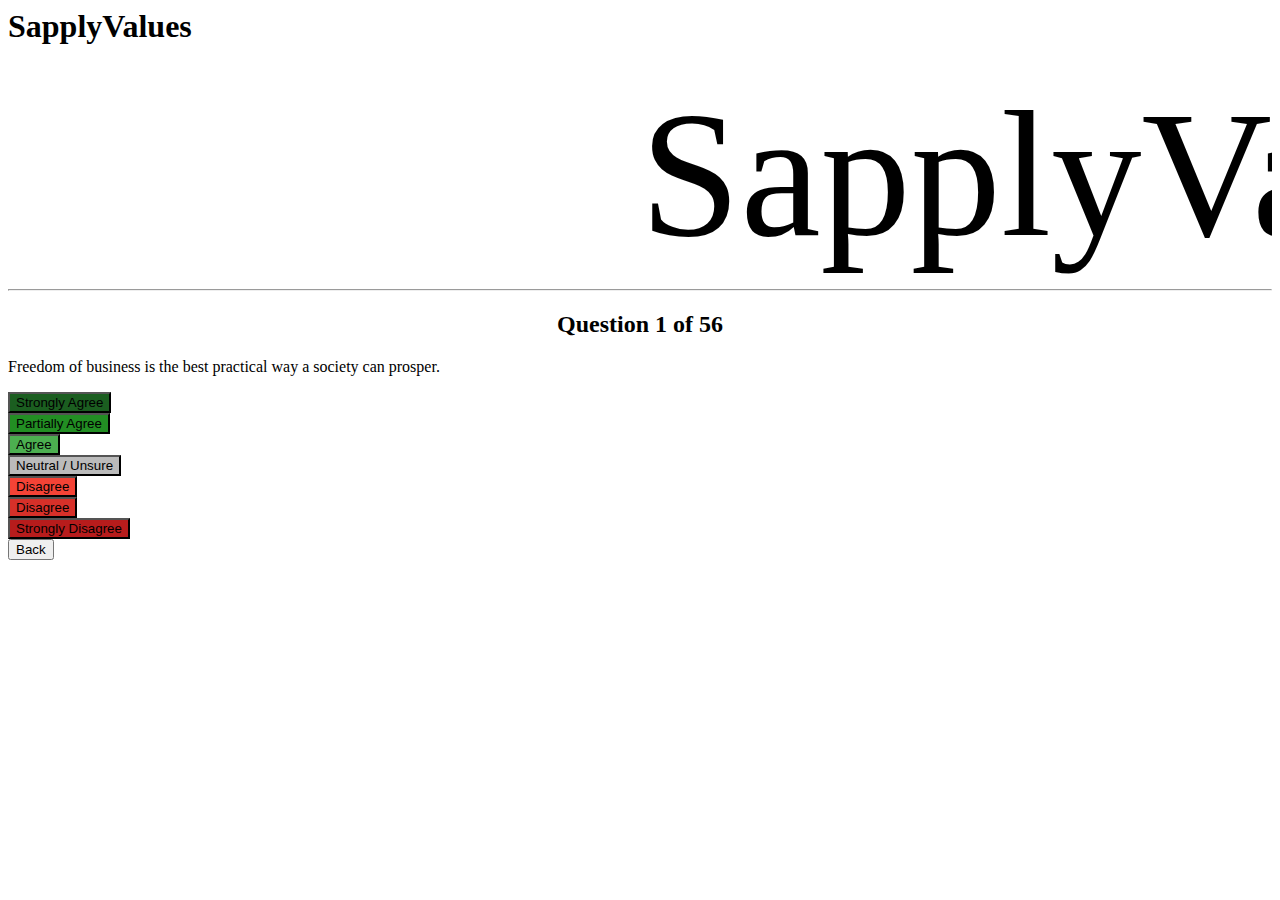
==== quiz.html @ 65eebc16 "Update quiz.html" ====
<head>
    <!-- Global site tag (gtag.js) - Google Analytics -->
    <script async src="https://www.googletagmanager.com/gtag/js?id=UA-99715444-7"></script>
    <script>
        window.dataLayer = window.dataLayer || [];
        function gtag() { dataLayer.push(arguments); }
        gtag('js', new Date());

        gtag('config', 'UA-99715444-7');
    </script>

    <meta charset="utf-8">
    <title>SapplyValues Quiz</title>

    <link href="https://fonts.googleapis.com/css?family=Montserrat:300,400,700|Roboto:400,700" rel="stylesheet">
    <link href='style.css' rel='stylesheet' type='text/css'>
    <link rel="icon" type="x-icon" href="icon.png">
    <link rel="shortcut icon" type="x-icon" href="icon.png">

    <script type="application/javascript" src="questions.js"></script>

    <script src="https://ajax.googleapis.com/ajax/libs/jquery/3.5.1/jquery.min.js"></script>
	<meta name="viewport" content="width=device-width, initial-scale=1.0">
</head>

<body>

	<h1 class="title">SapplyValues</h1>
    <svg id="svgHeader" style="width: 100%;" viewBox="0 0 112 19">
		<text x="50%" y="15" class="svgHeader">SapplyValues</text>
	</svg>
<hr>
<h2 style="text-align:center;" id="question-number">Loading...</h2>
<p class="question" id="question-text"></p>
<button class="button" onclick="next_question(1.0)" style="background-color: #1b5e20;">Strongly Agree</button> <br>
<button class="button" onclick="next_question(0.75)" style="background-color: #228e23;">Partially Agree</button> <br>
<button class="button" onclick="next_question(0.5)" style="background-color: #4caf50;">Agree</button> <br>
<button class="button" onclick="next_question(0)" style="background-color: #bbbbbb;">Neutral / Unsure</button> <br>
<button class="button" onclick="next_question(-0.5)" style="background-color: #f44336;">Disagree</button> <br>
<button class="button" onclick="next_question(-0.5)" style="background-color: #D63029;">Disagree</button> <br>
<button class="button" onclick="next_question(-1.0)" style="background-color: #b71c1c;">Strongly Disagree</button> <br>
<button class="small_button" onclick="prev_question()" id="back_button">Back</button>
<button class="small_button_off" id="back_button_off">Back</button><br>

<script>
    // variables
    var answers = new Object();     // Store user's answers
    var qn = 0; // Current question order


    // Populate questionsObject

    var questionsObject = new Object();     // Question objects with ID keys
    questions.forEach(populateQO);

    function populateQO(value) {
      questionsObject[value['id']] = value
    }


    // Populate & shuffle questionsOrder

    var questionsOrder = Object.keys(questionsObject); //Array of shuffled question IDs

    const urlParams = new URLSearchParams(window.location.search);
    if (urlParams.get("shuffle") == "true") {
        shuffleArray(questionsOrder);
    }

    function shuffleArray(array) {
      for (let i = array.length - 1; i > 0; i--) {
        const j = Math.floor(Math.random() * (i + 1));
        [array[i], array[j]] = [array[j], array[i]];
      }
    }

    // Question initialization

    init_question();

    function init_question() {
        $("#question-text").html(questionsObject[questionsOrder[qn]].question);
        $("#question-number").html("Question "+(qn + 1)+" of "+(questionsOrder.length));



        if (jQuery.isEmptyObject(answers)) {
            $('#back_button').hide()
            $('#back_button_off').show()
        } else {
            $('#back_button').show()
            $('#back_button_off').hide()
        }
    }


    // Next question

    function next_question(answer) {
        if (qn === questionsOrder.length) {
            return;
        }

        answers[questionsOrder[qn]] = answer;
        qn++;

        if (qn < questionsOrder.length) {
            init_question();
        } else {
            results();
        }
    }


    // Previous question

    function prev_question() {
        if (jQuery.isEmptyObject(answers)) {
            $('#back_button').hide()
            $('#back_button_off').show()
            return;
        }
        qn--;

        delete answers[questionsOrder[qn]];

        init_question();
    }


    // RESULTS

    function results() {

        window.sessionStorage.answers = JSON.stringify(answers);


        // Calculate final results
        pct = percentageCalculation();
        window.sessionStorage.percentages = JSON.stringify(pct);

        // prepare arguments
        var args = '?';
        for (const i in Object.keys(pct)) {
            effectName = Object.keys(pct)[i]
            args += `${effectName}=${pct[effectName]}`

            var cycle = parseInt(i)
            if (cycle+1 !== Object.keys(pct).length) {
                args += '&'
            }
        }
        //return;
        location.href = ((window.location.hostname == "sapplyvalues.github.io") ? `feedback.html` : `results.html`) + args

    }


    // Calculate percentage

    function percentageCalculation() {
        // calc max
        var max = new Object(); // Max possible scores
        var score = new Object(); // User scores
        var pct = new Object(); // Percentages/Score

        // prepare
        for (const id in answers) {
            for (const effectName in questionsObject[id].effects) {
                max[effectName] = 0
                score[effectName] = 0
            }
        }

        // get max & scores
        for (const id in answers) {
            // dismiss "don't know"
            if (answers[id] !== null) {
                for (const effectName in questionsObject[id].effects) {
                    max[effectName] += Math.abs(questionsObject[id].effects[effectName]);
                    score[effectName] += answers[id]*questionsObject[id].effects[effectName];
                }
            }
        }

        // calc score

        for (const i in Object.keys(max)) {
            effectName = Object.keys(max)[i]

            if (max[effectName] > 0) {
                pct[effectName] = (Math.round((score[effectName]*10/max[effectName]) * 100) / 100).toFixed(2);
            } else {
                pct[effectName] = 0
            }
        }

        return pct;
    }
</script>

</body>
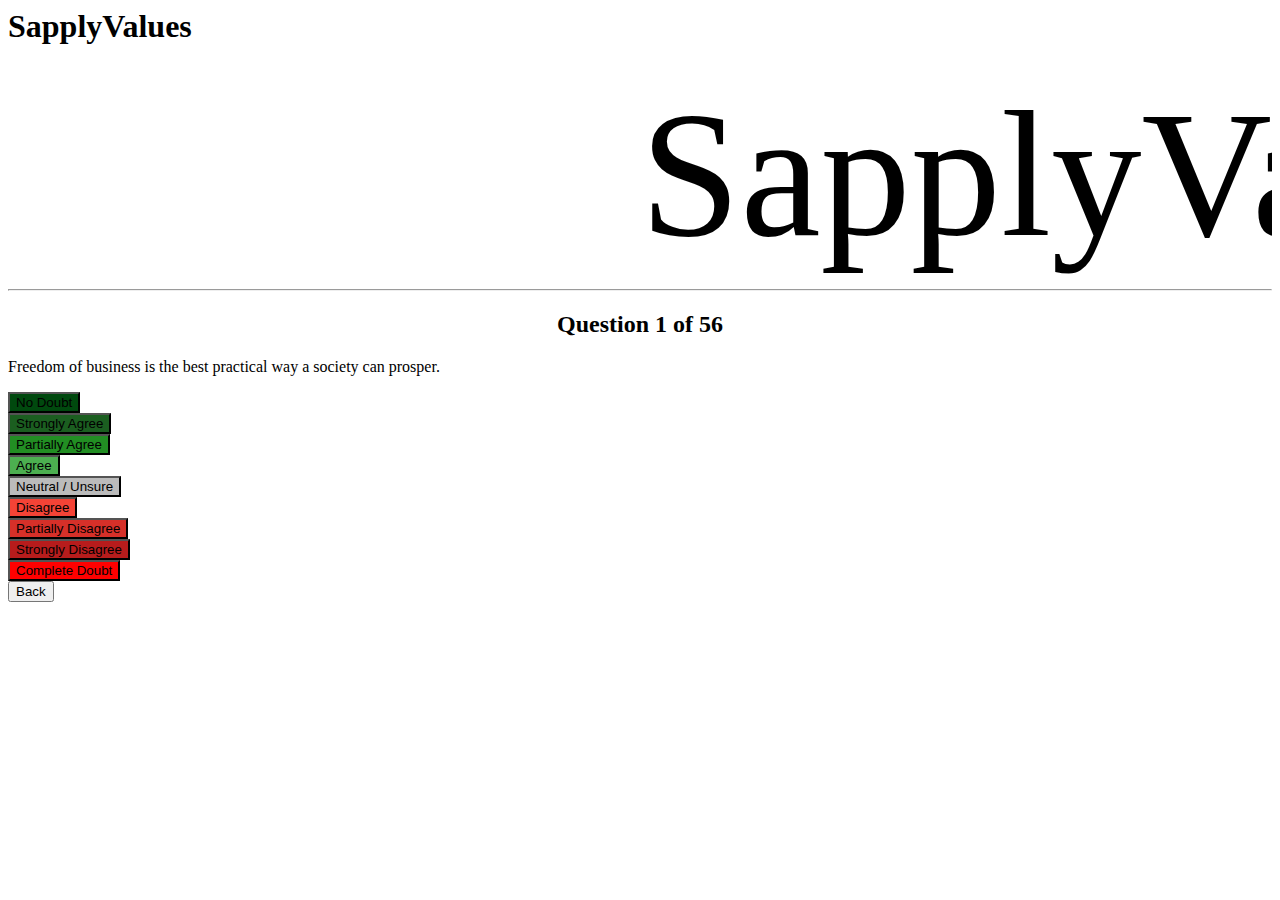
==== commit fd1fbf5e: "Update quiz.html" ====
--- a/quiz.html
+++ b/quiz.html
@@ -32,13 +32,15 @@
 <hr>
 <h2 style="text-align:center;" id="question-number">Loading...</h2>
 <p class="question" id="question-text"></p>
+<button class="button" onclick="next_question(2.0)" style="background-color: #00490e;">No Doubt</button> <br>
 <button class="button" onclick="next_question(1.0)" style="background-color: #1b5e20;">Strongly Agree</button> <br>
 <button class="button" onclick="next_question(0.75)" style="background-color: #228e23;">Partially Agree</button> <br>
 <button class="button" onclick="next_question(0.5)" style="background-color: #4caf50;">Agree</button> <br>
 <button class="button" onclick="next_question(0)" style="background-color: #bbbbbb;">Neutral / Unsure</button> <br>
 <button class="button" onclick="next_question(-0.5)" style="background-color: #f44336;">Disagree</button> <br>
-<button class="button" onclick="next_question(-0.5)" style="background-color: #D63029;">Disagree</button> <br>
+<button class="button" onclick="next_question(-0.75)" style="background-color: #D63029;">Partially Disagree</button> <br>
 <button class="button" onclick="next_question(-1.0)" style="background-color: #b71c1c;">Strongly Disagree</button> <br>
+<button class="button" onclick="next_question(-2.0)" style="background-color: #ff0000;">Complete Doubt</button> <br>
 <button class="small_button" onclick="prev_question()" id="back_button">Back</button>
 <button class="small_button_off" id="back_button_off">Back</button><br>
 
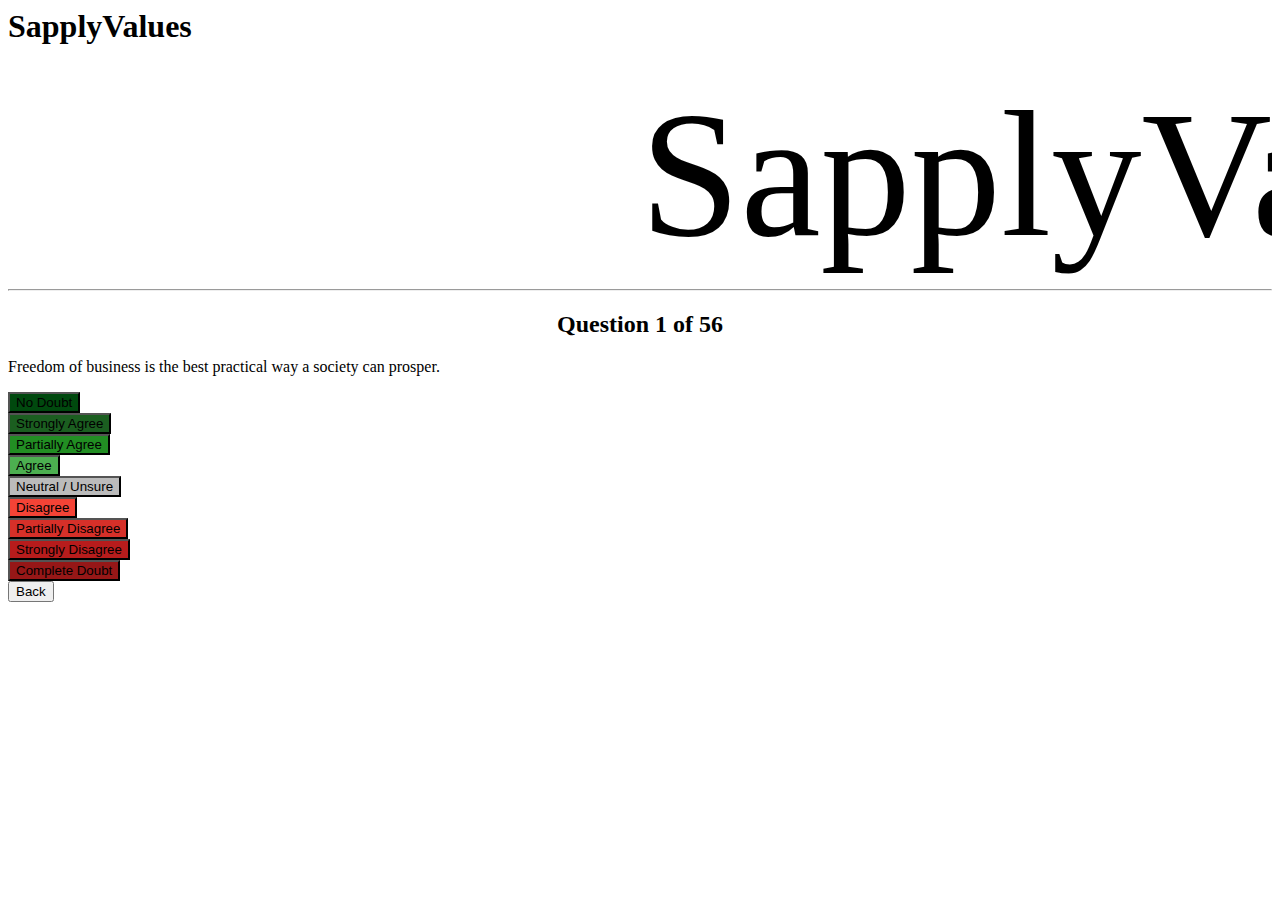
==== commit a2b78c5f: "Update quiz.html" ====
--- a/quiz.html
+++ b/quiz.html
@@ -40,7 +40,7 @@
 <button class="button" onclick="next_question(-0.5)" style="background-color: #f44336;">Disagree</button> <br>
 <button class="button" onclick="next_question(-0.75)" style="background-color: #D63029;">Partially Disagree</button> <br>
 <button class="button" onclick="next_question(-1.0)" style="background-color: #b71c1c;">Strongly Disagree</button> <br>
-<button class="button" onclick="next_question(-2.0)" style="background-color: #ff0000;">Complete Doubt</button> <br>
+<button class="button" onclick="next_question(-2.0)" style="background-color: #961717;">Complete Doubt</button> <br>
 <button class="small_button" onclick="prev_question()" id="back_button">Back</button>
 <button class="small_button_off" id="back_button_off">Back</button><br>
 
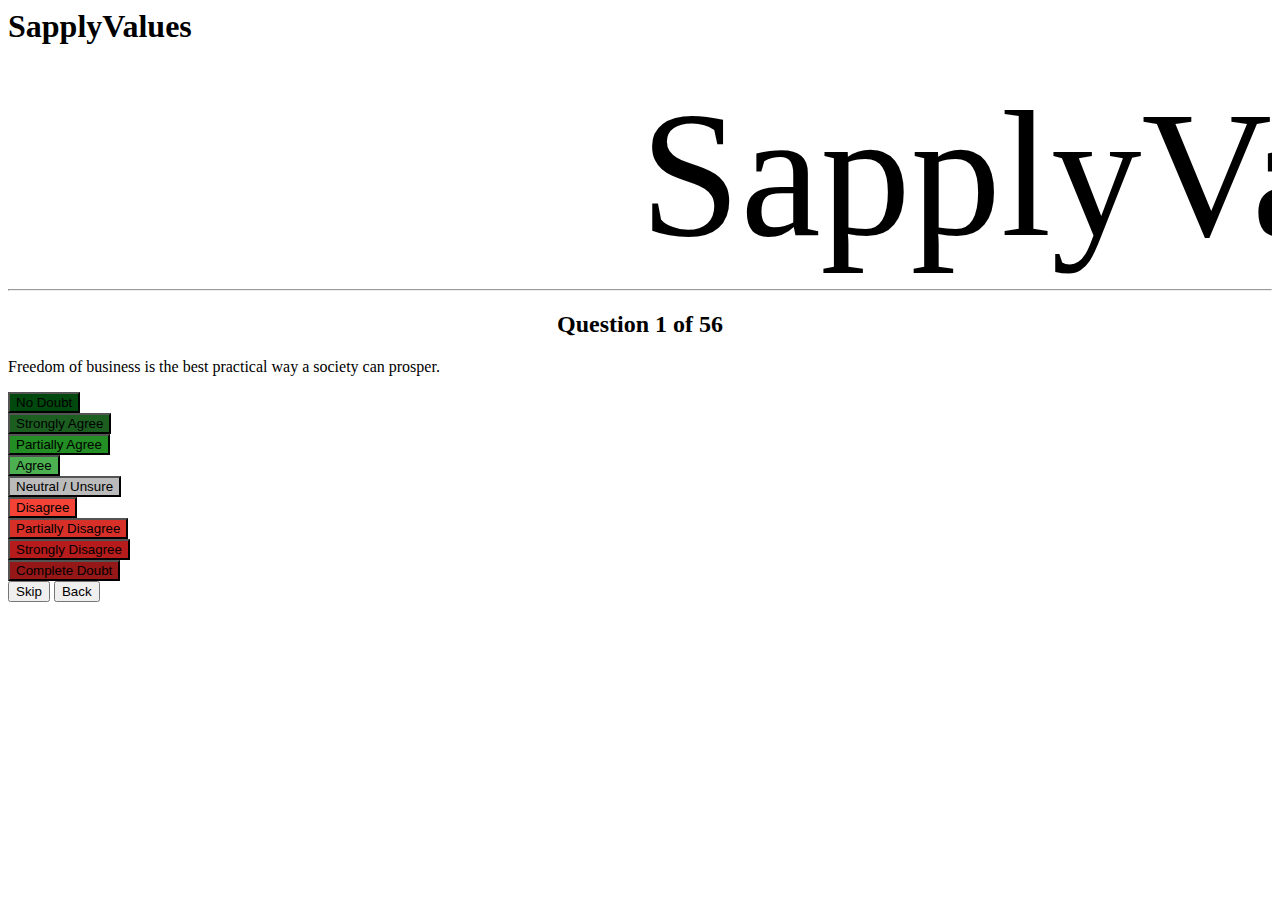
==== commit c4bf823f: "Add skip button" ====
--- a/quiz.html
+++ b/quiz.html
@@ -42,6 +42,7 @@
 <button class="button" onclick="next_question(-1.0)" style="background-color: #b71c1c;">Strongly Disagree</button> <br>
 <button class="button" onclick="next_question(-2.0)" style="background-color: #961717;">Complete Doubt</button> <br>
 <button class="small_button" onclick="prev_question()" id="back_button">Back</button>
+<button class="small_button" onclick="next_question(0)" id="skip_button">Skip</button>
 <button class="small_button_off" id="back_button_off">Back</button><br>
 
 <script>
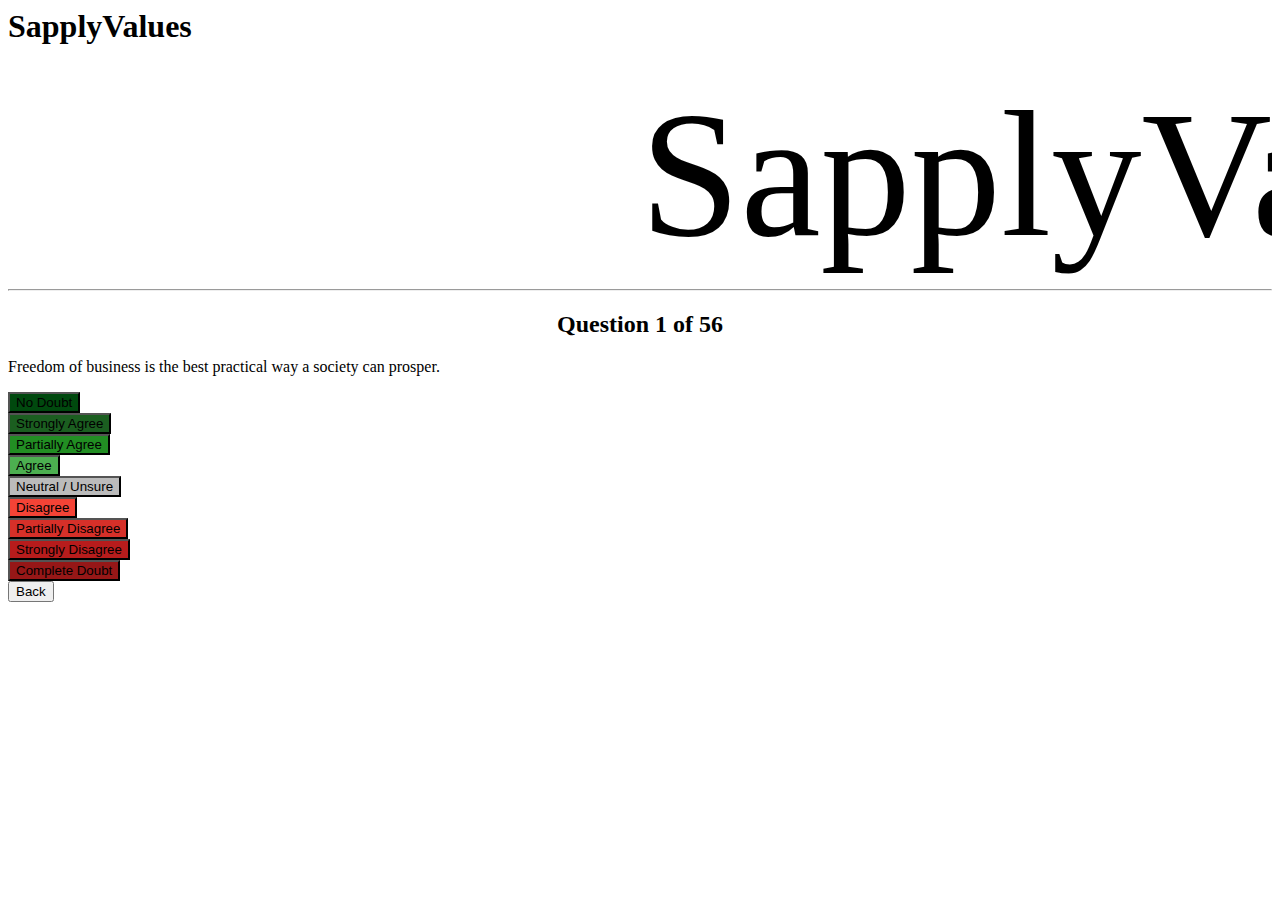
==== commit 6db549fd: "Update quiz.html" ====
--- a/quiz.html
+++ b/quiz.html
@@ -42,7 +42,7 @@
 <button class="button" onclick="next_question(-1.0)" style="background-color: #b71c1c;">Strongly Disagree</button> <br>
 <button class="button" onclick="next_question(-2.0)" style="background-color: #961717;">Complete Doubt</button> <br>
 <button class="small_button" onclick="prev_question()" id="back_button">Back</button>
-<button class="small_button" onclick="next_question(0)" id="skip_button">Skip</button>
+<!-- <button class="small_button" onclick="next_question(0)" id="skip_button">Skip</button> -->
 <button class="small_button_off" id="back_button_off">Back</button><br>
 
 <script>
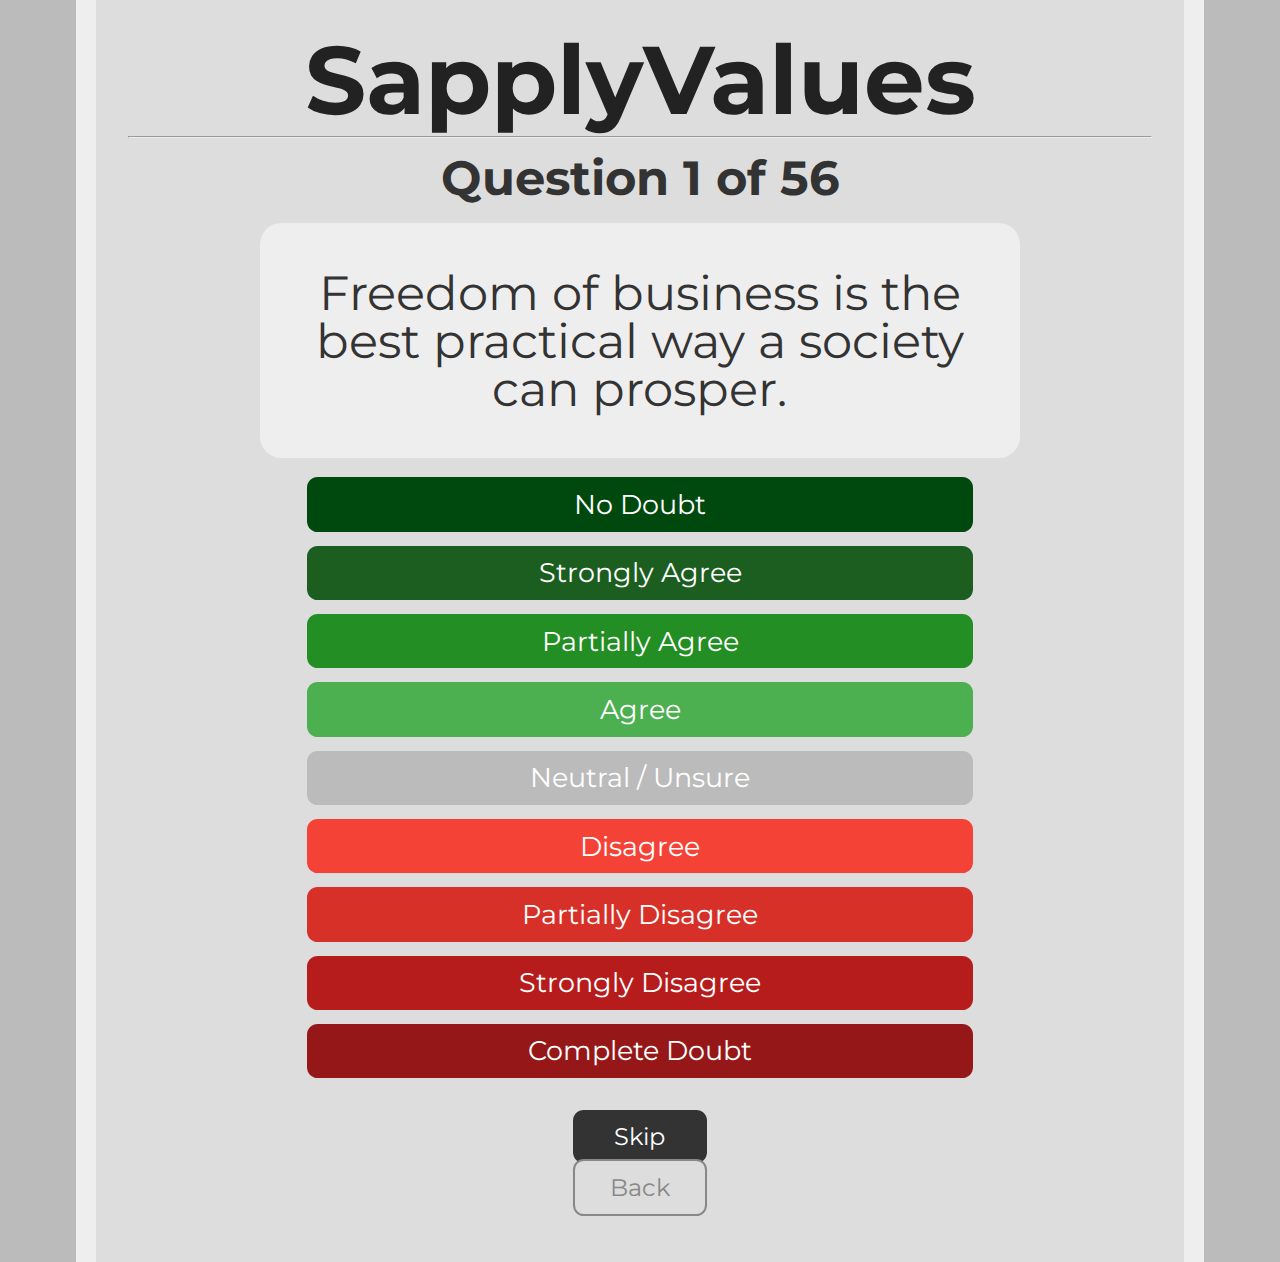
==== commit e2138787: "Update quiz.html" ====
--- a/quiz.html
+++ b/quiz.html
@@ -41,8 +41,8 @@
 <button class="button" onclick="next_question(-0.75)" style="background-color: #D63029;">Partially Disagree</button> <br>
 <button class="button" onclick="next_question(-1.0)" style="background-color: #b71c1c;">Strongly Disagree</button> <br>
 <button class="button" onclick="next_question(-2.0)" style="background-color: #961717;">Complete Doubt</button> <br>
-<button class="small_button" onclick="prev_question()" id="back_button">Back</button>
-<!-- <button class="small_button" onclick="next_question(0)" id="skip_button">Skip</button> -->
+<button class="small_button" onclick="prev_question()" id="back_button">Back</button> <br>
+<button class="small_button" onclick="next_question(0)" id="skip_button">Skip</button>
 <button class="small_button_off" id="back_button_off">Back</button><br>
 
 <script>
--- a/style.css
+++ b/style.css
@@ -0,0 +1,266 @@
+html {
+    background-color: #bbbbbb;
+    padding: 0px;
+}
+body {
+    width: 80%;
+    min-height: calc(100vh - 4em);
+    margin: 0 auto;
+    padding: 2em;
+    background-color: #dddddd;
+    border-color: #eeeeee;
+    border-left-style: solid;
+    border-right-style: solid;
+    border-width: 20px;
+}
+p {
+    color: #444444;
+    font-family: 'Roboto', sans-serif;
+    font-size: 16pt;
+    line-height: 1;
+    margin: 4pt;
+}
+a{
+    color: #2222DD;
+}
+a:hover{
+    color: #22DDDD;
+}
+p.value-description {
+    text-indent: -16pt;
+    margin-left: 20pt;
+}
+p.question {
+    margin: 16pt auto;
+    color: #333333;
+    font-family: 'Montserrat', sans-serif;
+    font-weight: normal;
+    width: 70%;
+    min-width: 500pt;
+    min-height: 144pt;
+    background-color: #eeeeee;
+    padding: 16pt;
+    border-radius: 16pt;
+    font-size: 36pt;
+    display: flex;
+    justify-content: center;
+    align-items: center;
+    text-align: center;
+
+}
+h1 {
+    color: #222222;
+    font-family: 'Montserrat', sans-serif;
+    font-size: 72pt;
+    text-align: center;
+    line-height: 72pt;
+    margin-top: 0pt;
+    margin-bottom: 0pt;
+}
+#svgHeader {
+	display: none;
+}
+h2 {
+    color: #333333;
+    font-family: 'Montserrat', sans-serif;
+    font-size: 36pt;
+    line-height: 36pt;
+    margin-top: 12pt;
+    margin-bottom: 0pt;
+}
+li {
+    font-size: 16pt;
+    text-indent: 16pt;
+}
+a {
+    font-family: inherit;
+}
+
+.selection {
+    background-color: #4caf50;
+    font-family: 'Montserrat', sans-serif;
+    border: none;
+    border-radius: 8pt;
+    color: white;
+    padding: 8pt;
+    width: 50%;
+    min-width: 500pt;
+    text-align: center;
+    text-decoration: none;
+    display: block;
+    font-size: 24pt;
+    margin: -2px auto;
+    cursor: pointer;
+}
+
+.num_input {
+    background-color: #2196f3;
+    font-family: 'Montserrat', sans-serif;
+    border: none;
+    border-radius: 8pt;
+    color: white;
+    padding: 8pt;
+    width: 50%;
+    min-width: 500pt;
+    text-align: center;
+    text-decoration: none;
+    display: block;
+    font-size: 24pt;
+    margin: -2px auto;
+    cursor: pointer;
+}
+
+.text_input {
+    background-color: #2196f3;
+    font-family: 'Montserrat', sans-serif;
+    border: none;
+    border-radius: 8pt;
+    color: white;
+    padding: 8pt;
+    width: 50%;
+    min-width: 500pt;
+    text-align: center;
+    text-decoration: none;
+    display: block;
+    font-size: 24pt;
+    margin: -2px auto;
+    cursor: pointer;
+}
+
+img.center {
+    display: block;
+    margin: 1em auto;
+    width: 50%;
+    min-width: 500pt;
+}
+.button {
+    background-color: #2196f3;
+    font-family: 'Montserrat', sans-serif;
+    border: none;
+    border-radius: 8pt;
+    color: white;
+    padding: 8pt;
+    width: 50%;
+    min-width: 500pt;
+    text-align: center;
+    text-decoration: none;
+    display: block;
+    font-size: 20pt;
+    margin: -2px auto;
+    cursor: pointer;
+}
+.green_button {
+    background-color: #4caf50;
+}
+.small_button, .small_button_off {
+    background-color: #333;
+    font-family: 'Montserrat', sans-serif;
+    border: none;
+    border-radius: 8pt;
+    color: white;
+    padding: 9pt;
+    width: 10%;
+    min-width: 100pt;
+    text-align: center;
+    text-decoration: none;
+    display: block;
+    font-size: 18pt;
+    margin: -2px auto;
+    cursor: pointer;
+}
+.small_button_off {
+    background-color: #ddd;
+    color: #888;
+    border: 2px solid #888;
+    cursor: not-allowed;
+    margin: -4px auto;
+}
+.button:disabled {
+    background-color: #ddd;
+    font-family: 'Montserrat', sans-serif;
+    border: 2px solid #888;
+    border-radius: 8pt;
+    color: #888;
+    padding: 8pt;
+    width: 50%;
+    min-width: 500pt;
+    text-align: center;
+    text-decoration: none;
+    display: block;
+    font-size: 20pt;
+    margin: -2px auto;
+    cursor: not-allowed;
+}
+div.text-wrapper {
+    font-family: 'Montserrat', sans-serif;
+    font-size: 36pt;
+    line-height: 36pt;
+    color: #222222;
+    display: inline-block;
+}
+span.weight-300 {
+    font-weight: 300;
+}
+#banner {
+    border-color: #444444;
+    border-style: solid;
+    border-width: 2px;
+    border-radius: 8pt;
+    display: block;
+    margin: 8pt;
+    margin-left: auto;
+    margin-right: auto;
+    max-width: 50%;
+	min-width: 500pt;
+}
+
+@media screen and (orientation:portrait) {
+	body {
+		width: auto !important;
+		border-width: 0px !important;  
+	}
+	
+	.title {
+		display: none;
+	}
+	
+    #svgHeader {
+		display: block !important;
+    }
+
+	.svgHeader {
+		color: #222222;
+		font-family: 'Montserrat', sans-serif;
+		text-align: center;
+		margin-top: 0pt;
+		margin-bottom: 0pt;
+		font-weight: bold;
+        text-anchor: middle;
+	}
+	
+	#banner {
+		min-width: 0px;
+		max-width: 100%;
+		border-width: 1px;
+	}
+	
+	.button, .button:disabled, .text_input, .num_input, .selection {
+		min-width: 0px;
+		max-width: 100%;
+		width: 100%;
+		font-size: 1.5em;
+	}
+	
+	h2 {
+		font-size: 1.5em;
+		line-height: initial
+	}
+
+    p.question {
+        min-height: 224px !important;
+        min-width: 0px;
+		max-width: 100%;
+		width: auto;
+		font-size: 1.75em;
+    }
+}
